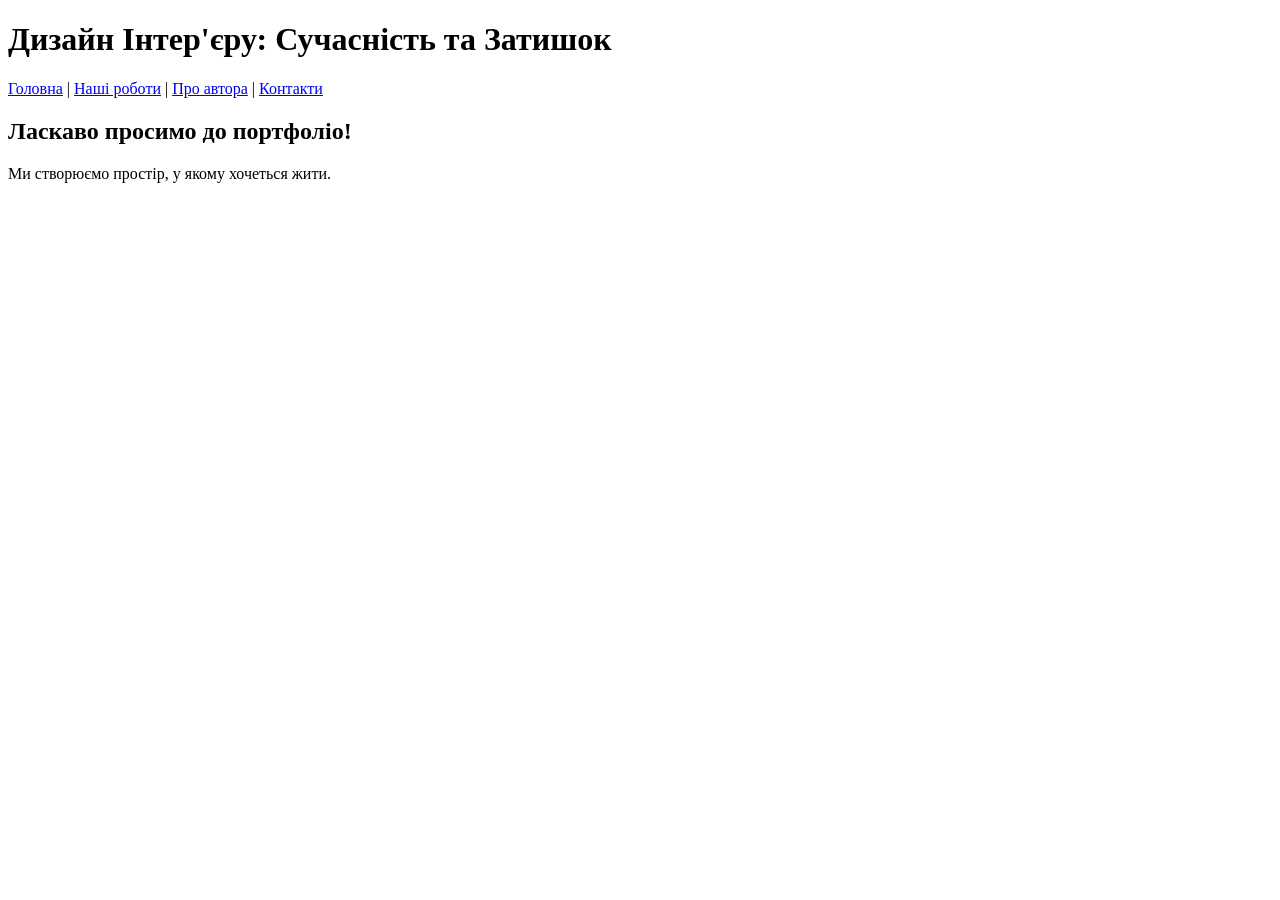
==== index.html @ 1498324f "Повне оновлення файлів з кодом" ====
<!DOCTYPE html>
<html lang="uk">
<head>
    <meta charset="UTF-8">
    <meta name="author" content="Mariia Kv">
    <title>Інтер'єр - Головна</title>
</head>
<body>
    <header>
        <h1>Дизайн Інтер'єру: Сучасність та Затишок</h1>
        <nav>
            <a href="index.html">Головна</a> | 
            <a href="projects.html">Наші роботи</a> | 
            <a href="about.html">Про автора</a> | 
            <a href="contact.html">Контакти</a>
        </nav>
    </header>
    <main>
        <h2>Ласкаво просимо до портфоліо!</h2>
        <p>Ми створюємо простір, у якому хочеться жити.</p>
    </main>
</body>
</html>
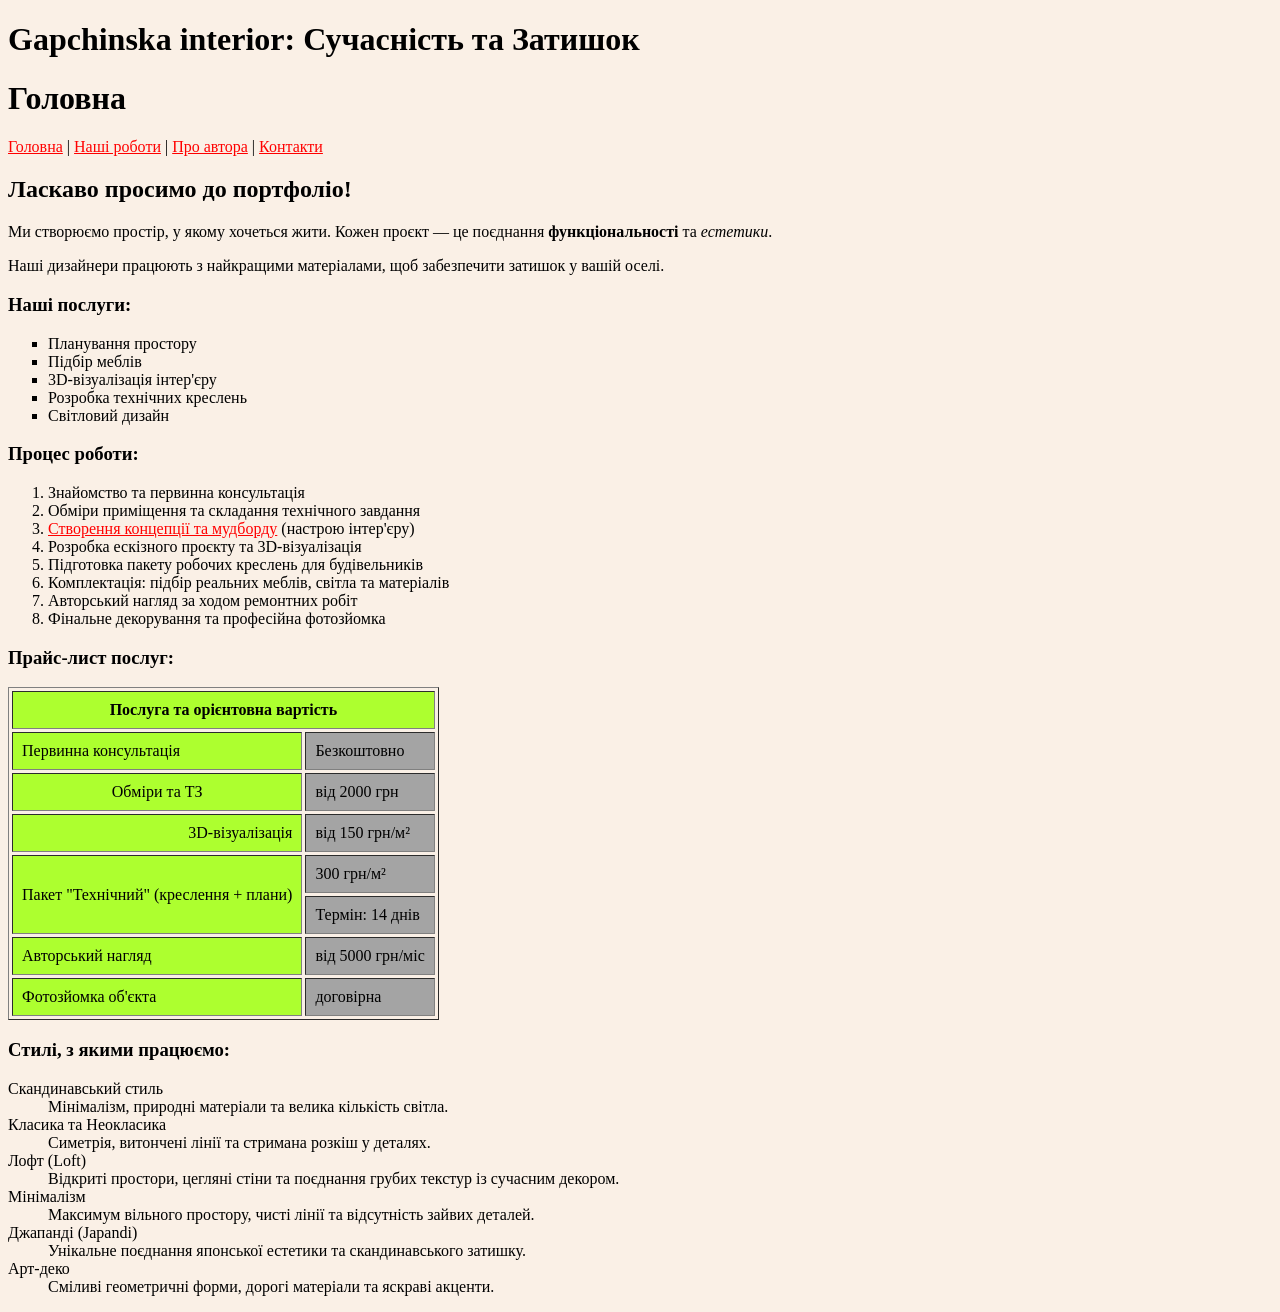
==== commit 3a011ba7: "зміни в усіх файлах відповідно до завдання 2 лаби" ====
--- a/index.html
+++ b/index.html
@@ -1,23 +1,111 @@
 <!DOCTYPE html>
 <html lang="uk">
+
 <head>
     <meta charset="UTF-8">
     <meta name="author" content="Mariia Kv">
     <title>Інтер'єр - Головна</title>
 </head>
-<body>
+
+<body bgcolor="#faf0e6" link="red" vlink="blue" alink="pink">
     <header>
-        <h1>Дизайн Інтер'єру: Сучасність та Затишок</h1>
+        <h1>Gapchinska interior: Сучасність та Затишок</h1>
+        <h1>Головна</h1>
         <nav>
-            <a href="index.html">Головна</a> | 
-            <a href="projects.html">Наші роботи</a> | 
-            <a href="about.html">Про автора</a> | 
+            <a href="index.html">Головна</a> |
+            <a href="projects.html">Наші роботи</a> |
+            <a href="about.html">Про автора</a> |
             <a href="contact.html">Контакти</a>
         </nav>
     </header>
     <main>
-        <h2>Ласкаво просимо до портфоліо!</h2>
-        <p>Ми створюємо простір, у якому хочеться жити.</p>
+        <h2 id="top">Ласкаво просимо до портфоліо!</h2>
+        <p>Ми створюємо простір, у якому хочеться жити. Кожен проєкт — це поєднання <b>функціональності</b> та
+            <i>естетики</i>.
+        </p>
+        <p>Наші дизайнери працюють з найкращими матеріалами, щоб забезпечити затишок у вашій оселі.</p>
+
+        <h3>Наші послуги:</h3>
+        <ul type="square">
+            <li>Планування простору</li>
+            <li>Підбір меблів</li>
+            <li>3D-візуалізація інтер'єру</li>
+            <li>Розробка технічних креслень</li>
+            <li>Світловий дизайн</li>
+        </ul>
+
+        <h3>Процес роботи:</h3>
+        <ol type="1">
+            <li>Знайомство та первинна консультація</li>
+            <li>Обміри приміщення та складання технічного завдання</li>
+            <li><a href="#styles">Створення концепції та мудборду</a> (настрою інтер'єру)</li>
+            <li>Розробка ескізного проєкту та 3D-візуалізація</li>
+            <li>Підготовка пакету робочих креслень для будівельників</li>
+            <li>Комплектація: підбір реальних меблів, світла та матеріалів</li>
+            <li>Авторський нагляд за ходом ремонтних робіт</li>
+            <li>Фінальне декорування та професійна фотозйомка</li>
+        </ol>
+
+<h3>Прайс-лист послуг:</h3>
+        <table border="1" cellspacing="3" cellpadding="9">
+            <colgroup>
+                <col style="background-color: #adff2f;">
+                <col style="background-color: #a4a4a4;">
+            </colgroup>
+            
+            <tr>
+                <th colspan="2">Послуга та орієнтовна вартість</th>
+            </tr>
+            <tr>
+                <td align="left">Первинна консультація</td>
+                <td>Безкоштовно</td>
+            </tr>
+            <tr>
+                <td align="center">Обміри та ТЗ</td>
+                <td>від 2000 грн</td>
+            </tr>
+            <tr>
+                <td align="right">3D-візуалізація</td>
+                <td>від 150 грн/м²</td>
+            </tr>
+            <tr>
+                <td rowspan="2">Пакет "Технічний" (креслення + плани)</td>
+                <td>300 грн/м²</td>
+            </tr>
+            <tr>
+                <td>Термін: 14 днів</td>
+            </tr>
+            <tr>
+                <td>Авторський нагляд</td>
+                <td>від 5000 грн/міс</td>
+            </tr>
+            <tr>
+                <td>Фотозйомка об'єкта</td>
+                <td>договірна</td>
+            </tr>
+        </table>
+
+        <h3 id="styles">Стилі, з якими працюємо:</h3>
+        <dl>
+            <dt>Скандинавський стиль</dt>
+            <dd>Мінімалізм, природні матеріали та велика кількість світла.</dd>
+
+            <dt>Класика та Неокласика</dt>
+            <dd>Симетрія, витончені лінії та стримана розкіш у деталях.</dd>
+
+            <dt>Лофт (Loft)</dt>
+            <dd>Відкриті простори, цегляні стіни та поєднання грубих текстур із сучасним декором.</dd>
+
+            <dt>Мінімалізм</dt>
+            <dd>Максимум вільного простору, чисті лінії та відсутність зайвих деталей.</dd>
+
+            <dt>Джапанді (Japandi)</dt>
+            <dd>Унікальне поєднання японської естетики та скандинавського затишку.</dd>
+
+            <dt>Арт-деко</dt>
+            <dd>Сміливі геометричні форми, дорогі матеріали та яскраві акценти.</dd>
+        </dl>
     </main>
 </body>
+
 </html>
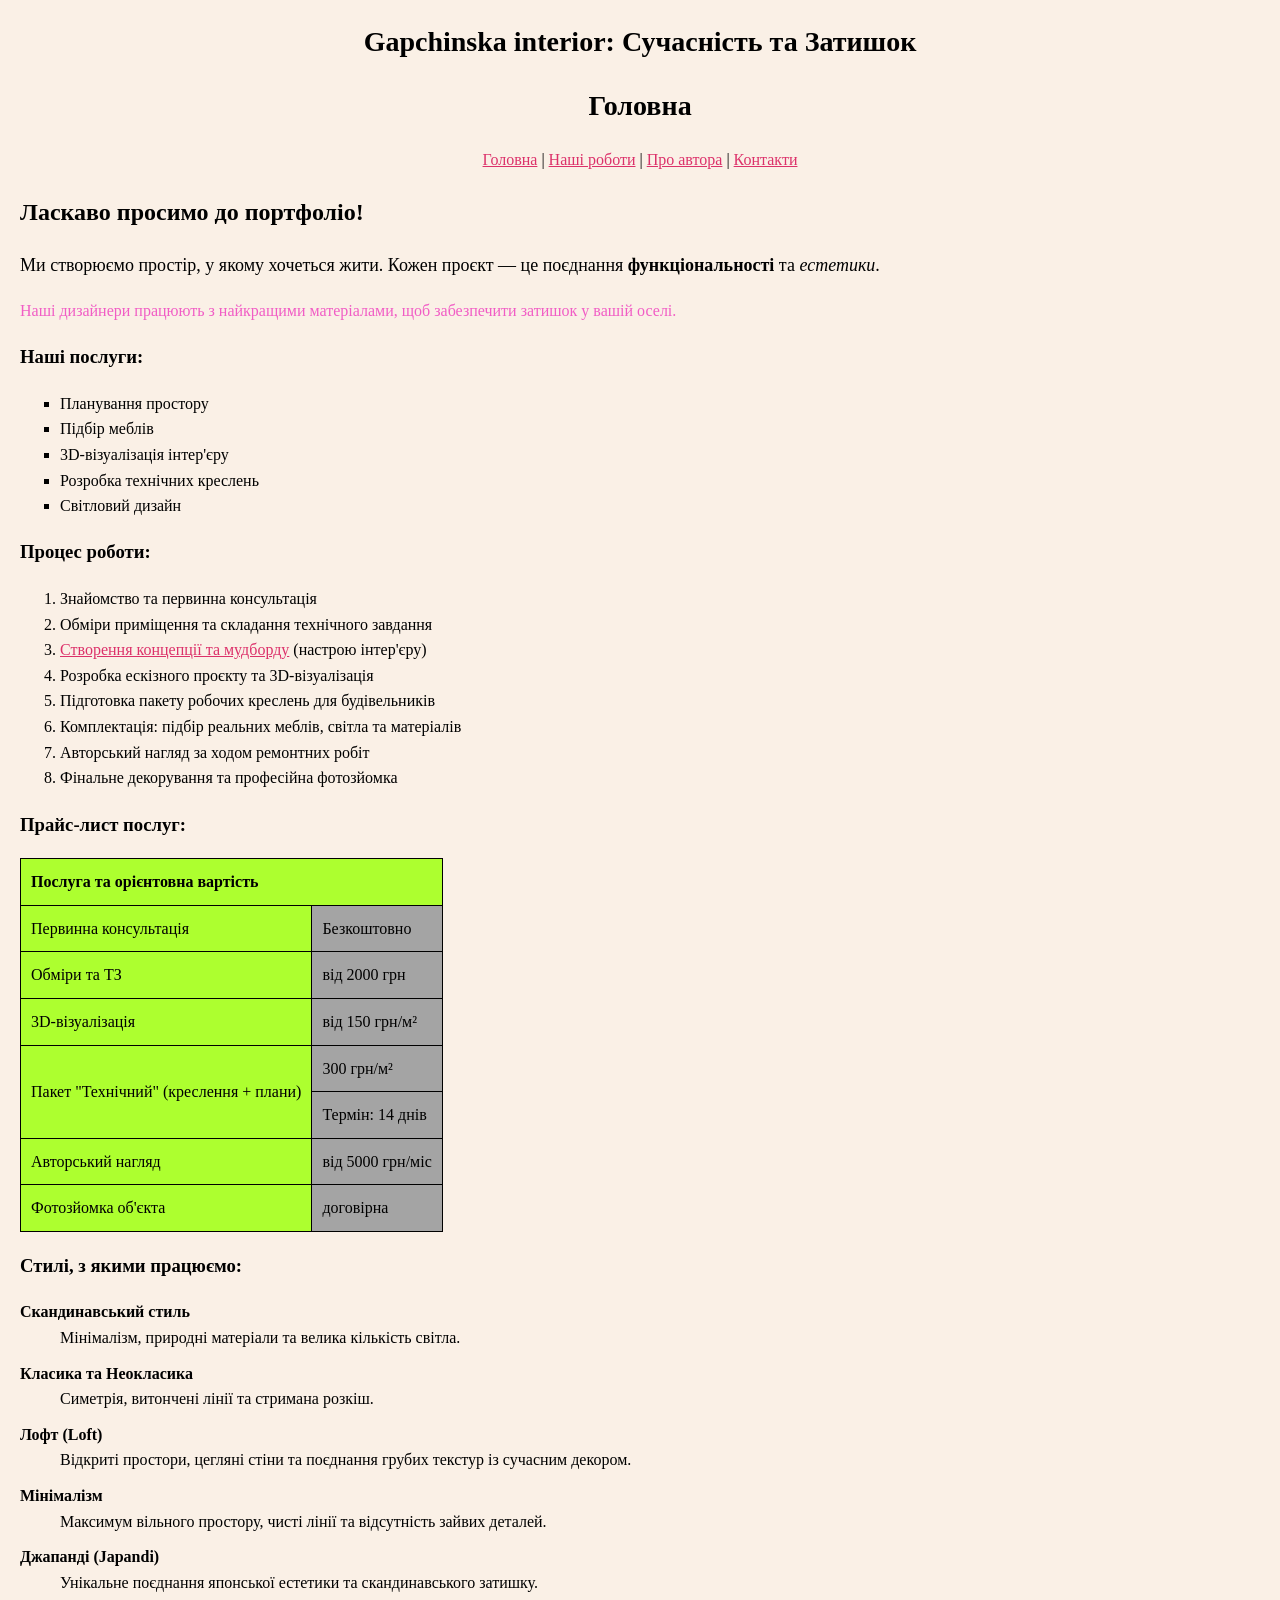
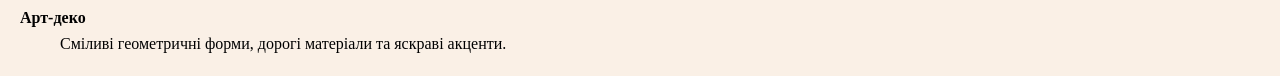
==== commit 1dd01ea7: "3 лаба" ====
--- a/index.html
+++ b/index.html
@@ -1,32 +1,30 @@
 <!DOCTYPE html>
 <html lang="uk">
-
 <head>
     <meta charset="UTF-8">
     <meta name="author" content="Mariia Kv">
     <title>Інтер'єр - Головна</title>
+    <link rel="stylesheet" href="style.css">
+    <style>
+    /* інлайн перевизначення посилань */
+        a { color: rgb(220, 49, 106); } 
+    </style>
 </head>
-
-<body bgcolor="#faf0e6" link="red" vlink="blue" alink="pink">
+<body class="bg-index">
     <header>
         <h1>Gapchinska interior: Сучасність та Затишок</h1>
         <h1>Головна</h1>
-        <nav>
-            <a href="index.html">Головна</a> |
-            <a href="projects.html">Наші роботи</a> |
-            <a href="about.html">Про автора</a> |
-            <a href="contact.html">Контакти</a>
+        <nav id="main-nav">
+            <a href="index.html">Головна</a> | <a href="projects.html">Наші роботи</a> | <a href="about.html">Про автора</a> | <a href="contact.html">Контакти</a>
         </nav>
     </header>
     <main>
-        <h2 id="top">Ласкаво просимо до портфоліо!</h2>
-        <p>Ми створюємо простір, у якому хочеться жити. Кожен проєкт — це поєднання <b>функціональності</b> та
-            <i>естетики</i>.
-        </p>
-        <p>Наші дизайнери працюють з найкращими матеріалами, щоб забезпечити затишок у вашій оселі.</p>
+        <h2>Ласкаво просимо до портфоліо!</h2>
+        <p style="font-size: 18px;">Ми створюємо простір, у якому хочеться жити. Кожен проєкт — це поєднання <b>функціональності</b> та <i>естетики</i>.</p>
+        <p class="text-priority">Наші дизайнери працюють з найкращими матеріалами, щоб забезпечити затишок у вашій оселі.</p>
 
         <h3>Наші послуги:</h3>
-        <ul type="square">
+        <ul>
             <li>Планування простору</li>
             <li>Підбір меблів</li>
             <li>3D-візуалізація інтер'єру</li>
@@ -35,7 +33,7 @@
         </ul>
 
         <h3>Процес роботи:</h3>
-        <ol type="1">
+        <ol>
             <li>Знайомство та первинна консультація</li>
             <li>Обміри приміщення та складання технічного завдання</li>
             <li><a href="#styles">Створення концепції та мудборду</a> (настрою інтер'єру)</li>
@@ -46,53 +44,25 @@
             <li>Фінальне декорування та професійна фотозйомка</li>
         </ol>
 
-<h3>Прайс-лист послуг:</h3>
-        <table border="1" cellspacing="3" cellpadding="9">
-            <colgroup>
-                <col style="background-color: #adff2f;">
-                <col style="background-color: #a4a4a4;">
-            </colgroup>
-            
-            <tr>
-                <th colspan="2">Послуга та орієнтовна вартість</th>
-            </tr>
-            <tr>
-                <td align="left">Первинна консультація</td>
-                <td>Безкоштовно</td>
-            </tr>
-            <tr>
-                <td align="center">Обміри та ТЗ</td>
-                <td>від 2000 грн</td>
-            </tr>
-            <tr>
-                <td align="right">3D-візуалізація</td>
-                <td>від 150 грн/м²</td>
-            </tr>
-            <tr>
-                <td rowspan="2">Пакет "Технічний" (креслення + плани)</td>
-                <td>300 грн/м²</td>
-            </tr>
-            <tr>
-                <td>Термін: 14 днів</td>
-            </tr>
-            <tr>
-                <td>Авторський нагляд</td>
-                <td>від 5000 грн/міс</td>
-            </tr>
-            <tr>
-                <td>Фотозйомка об'єкта</td>
-                <td>договірна</td>
-            </tr>
+        <h3>Прайс-лист послуг:</h3>
+        <table>
+            <tr><th colspan="2" class="col-green">Послуга та орієнтовна вартість</th></tr>
+            <tr><td class="col-green">Первинна консультація</td><td class="col-grey">Безкоштовно</td></tr>
+            <tr><td class="col-green">Обміри та ТЗ</td><td class="col-grey">від 2000 грн</td></tr>
+            <tr><td class="col-green">3D-візуалізація</td><td class="col-grey">від 150 грн/м²</td></tr>
+            <tr><td rowspan="2" class="col-green">Пакет "Технічний" (креслення + плани)</td><td class="col-grey">300 грн/м²</td></tr><tr><td class="col-grey">Термін: 14 днів</td></tr>
+            <tr><td class="col-green">Авторський нагляд</td><td class="col-grey">від 5000 грн/міс</td></tr>
+            <tr><td class="col-green">Фотозйомка об'єкта</td><td class="col-grey">договірна</td></tr>
         </table>
 
         <h3 id="styles">Стилі, з якими працюємо:</h3>
         <dl>
             <dt>Скандинавський стиль</dt>
             <dd>Мінімалізм, природні матеріали та велика кількість світла.</dd>
-
+            
             <dt>Класика та Неокласика</dt>
-            <dd>Симетрія, витончені лінії та стримана розкіш у деталях.</dd>
-
+            <dd>Симетрія, витончені лінії та стримана розкіш.</dd>
+            
             <dt>Лофт (Loft)</dt>
             <dd>Відкриті простори, цегляні стіни та поєднання грубих текстур із сучасним декором.</dd>
 
@@ -107,5 +77,4 @@
         </dl>
     </main>
 </body>
-
 </html>
--- a/style.css
+++ b/style.css
@@ -0,0 +1,105 @@
+/* сел. тегів */
+html {
+    overflow-y: scroll;
+}
+
+body {
+    background-color: #90d5ea;
+    font-family: Georgia, serif;
+    font-size: 16px;
+    line-height: 1.6;
+    margin: 20px;
+    text-align: left; 
+}
+
+h1 {
+    font-size: 28px;
+    color: #000000;
+    text-align: center; 
+}
+
+h2, h3 {
+    color: #000000;
+}
+
+/* зовнішній стиль посилань */
+a {
+    color: black; 
+    text-decoration: underline;
+}
+
+/* списки */
+ul {
+    list-style-type: square; 
+    padding-left: 40px;
+}
+
+ol {
+    list-style-type: decimal;
+    padding-left: 40px;
+}
+
+dl {
+    margin-top: 15px;
+}
+
+dt {
+    font-weight: bold;
+}
+
+dd {
+    margin-bottom: 10px;
+}
+
+table {
+    width: auto ;
+    border-collapse: collapse;
+}
+
+th, td {
+    padding: 10px;
+    border: 1px solid rgb(0, 0, 0);
+}
+
+/* сел. класів */
+
+/* фон для сторінок */
+.bg-index { background-color: #faf0e6; }
+.bg-about { background-color: #e6e6fa; }
+.bg-projects { background-color: #ffffe0; }
+.bg-contact { background-color: #e0f7fa; }
+
+.col-green { background-color: #adff2f; }
+.col-grey { background-color: #a4a4a4; }
+
+.header-pink { background-color: #db7093; }
+
+/* клас для !important */
+.text-priority {
+    color: rgb(241, 93, 197) !important;
+}
+ 
+.table-projects {
+    width: 100%;
+    margin-bottom: 20px;
+}
+
+/* контейнер для карти */
+#map-container {
+    text-align: center;
+}
+
+#map-container iframe {
+    border: 1px solid black;
+}
+
+/* сел. ідентифікаторів */
+#main-nav {
+    text-align: center;
+    margin-bottom: 20px;
+}
+
+#map-container {
+    text-align: center;
+    margin-top: 20px;
+}
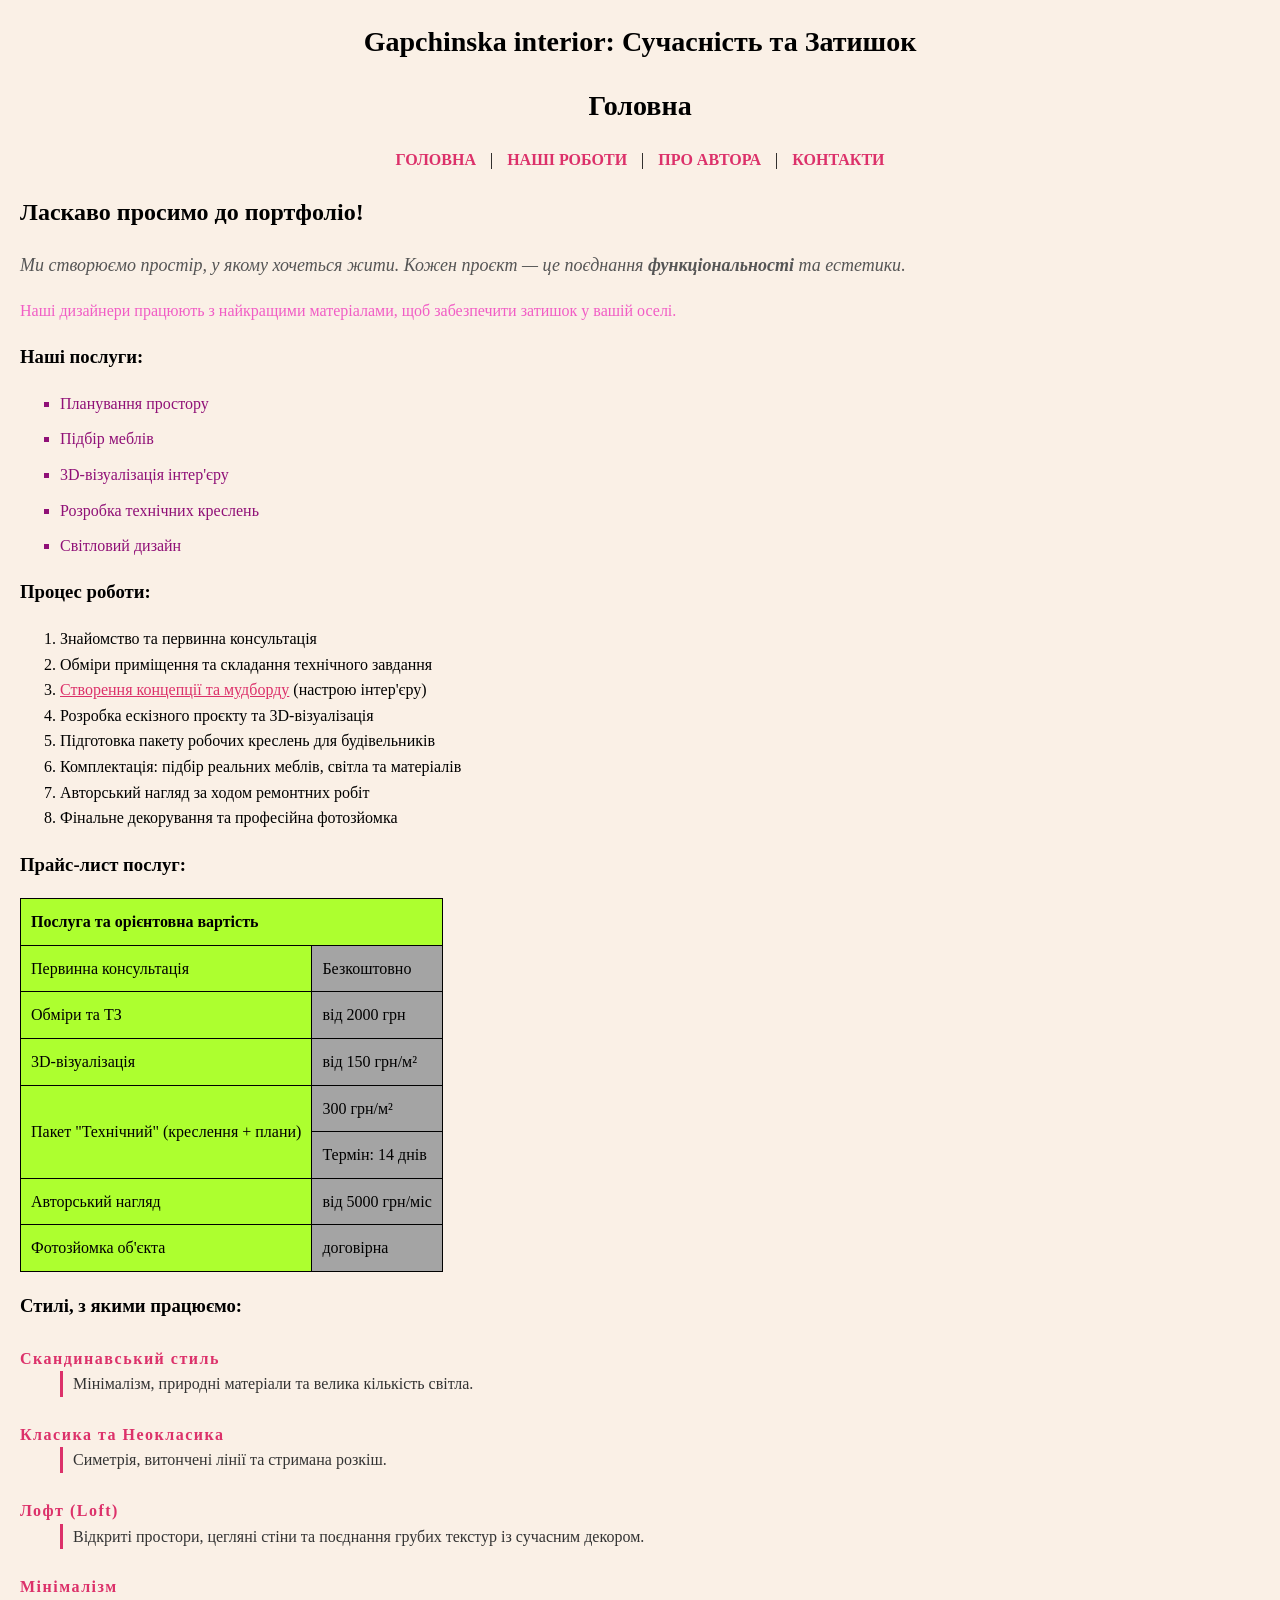
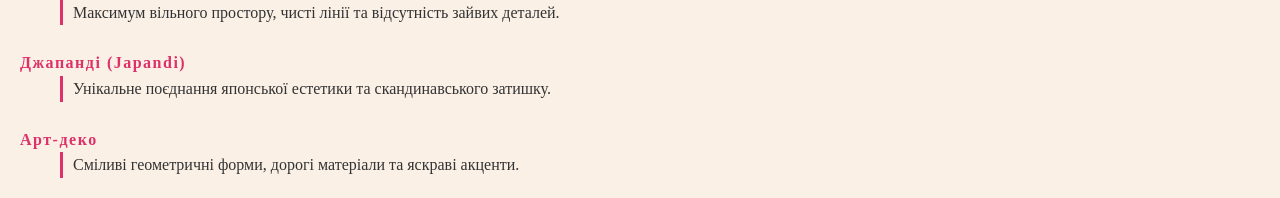
==== commit 3796e7a3: "4 Лабораторна, додані контекстні, дочірні та сусідні селектори" ====
--- a/index.html
+++ b/index.html
@@ -6,7 +6,6 @@
     <title>Інтер'єр - Головна</title>
     <link rel="stylesheet" href="style.css">
     <style>
-    /* інлайн перевизначення посилань */
         a { color: rgb(220, 49, 106); } 
     </style>
 </head>
--- a/style.css
+++ b/style.css
@@ -61,9 +61,40 @@
     border: 1px solid rgb(0, 0, 0);
 }
 
+h2 + p {
+    font-style: italic;
+    color: #555;
+    margin-top: 0;
+}
+
+dt + dd {
+    border-left: 3px solid rgb(220, 49, 106);
+    padding-left: 10px;
+    margin-bottom: 20px;
+    color: #333;
+}
+
+ul li {
+    color: #901077; 
+    margin-bottom: 10px;
+    font-weight: 500;
+}
+
+dl dt {
+    color: rgb(220, 49, 106);
+    font-weight: 800;           
+    letter-spacing: 1.5px;      
+    margin-top: 25px;           
+}
+
+nav > a {
+    text-decoration: none; 
+    text-transform: uppercase; 
+    font-weight: bold;
+    padding: 5px 10px;
+}
+
 /* сел. класів */
-
-/* фон для сторінок */
 .bg-index { background-color: #faf0e6; }
 .bg-about { background-color: #e6e6fa; }
 .bg-projects { background-color: #ffffe0; }
@@ -74,7 +105,6 @@
 
 .header-pink { background-color: #db7093; }
 
-/* клас для !important */
 .text-priority {
     color: rgb(241, 93, 197) !important;
 }
@@ -84,7 +114,6 @@
     margin-bottom: 20px;
 }
 
-/* контейнер для карти */
 #map-container {
     text-align: center;
 }
@@ -102,4 +131,5 @@
 #map-container {
     text-align: center;
     margin-top: 20px;
-}+}
+
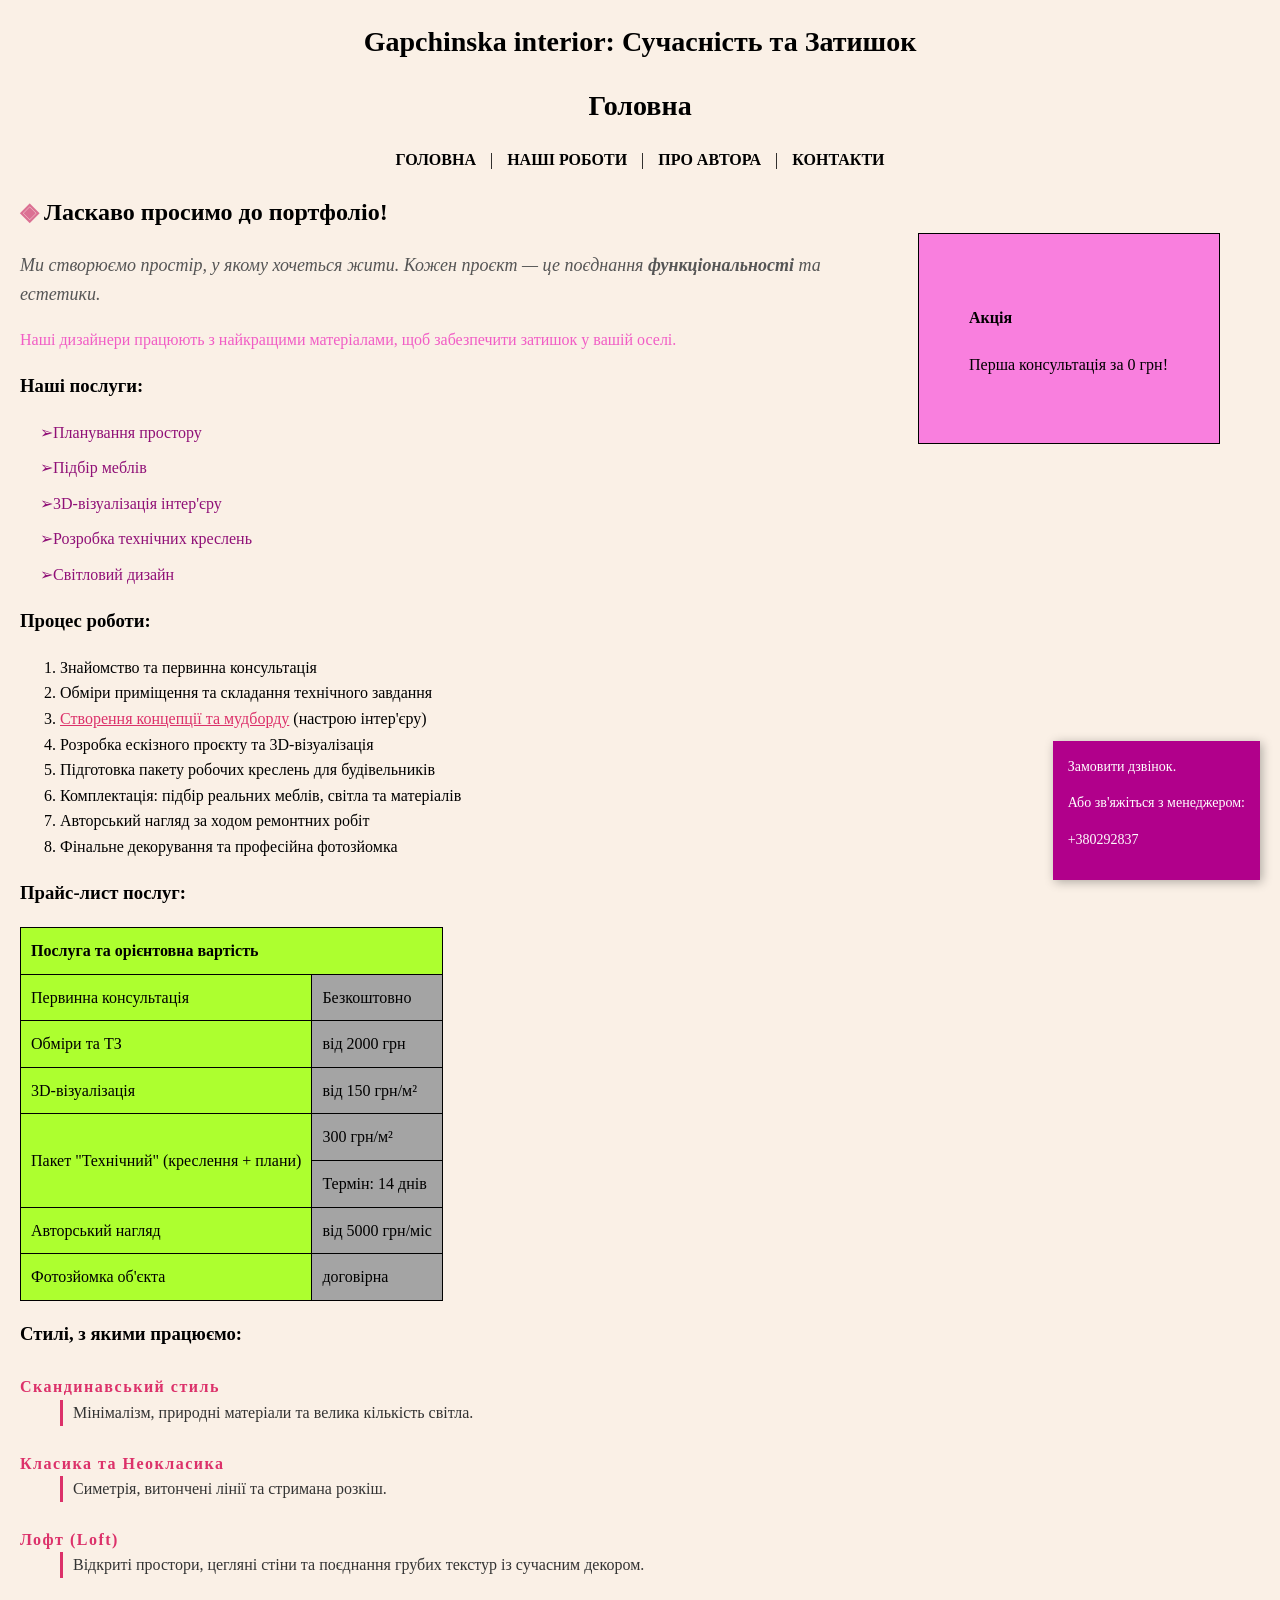
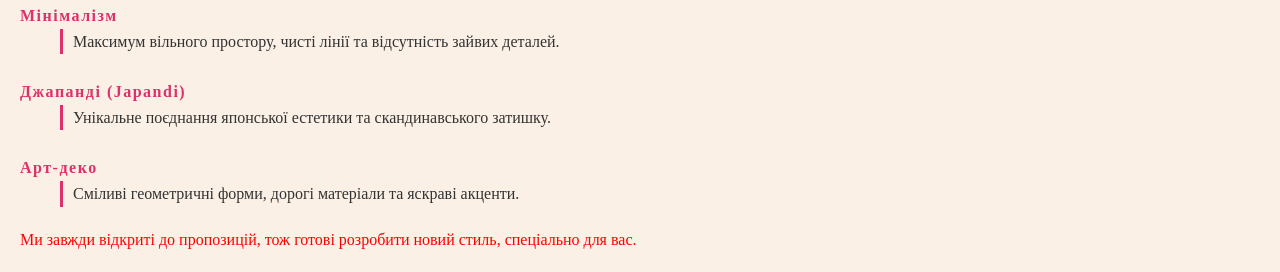
==== commit 8e45236c: "5 лаба" ====
--- a/index.html
+++ b/index.html
@@ -18,12 +18,16 @@
         </nav>
     </header>
     <main>
+        <div class="promo-box">
+            <h4>Акція</h4>
+            <p>Перша консультація за <span>0</span> грн!</p> </div>
+
         <h2>Ласкаво просимо до портфоліо!</h2>
         <p style="font-size: 18px;">Ми створюємо простір, у якому хочеться жити. Кожен проєкт — це поєднання <b>функціональності</b> та <i>естетики</i>.</p>
         <p class="text-priority">Наші дизайнери працюють з найкращими матеріалами, щоб забезпечити затишок у вашій оселі.</p>
 
         <h3>Наші послуги:</h3>
-        <ul>
+        <ul class="services-list">
             <li>Планування простору</li>
             <li>Підбір меблів</li>
             <li>3D-візуалізація інтер'єру</li>
@@ -74,6 +78,9 @@
             <dt>Арт-деко</dt>
             <dd>Сміливі геометричні форми, дорогі матеріали та яскраві акценти.</dd>
         </dl>
+    <div class="contact-sticky">
+            Замовити дзвінок.<p> Або зв'яжіться з менеджером:</p><p>+380292837</p>
+    </div>
     </main>
 </body>
 </html>
--- a/style.css
+++ b/style.css
@@ -133,3 +133,57 @@
     margin-top: 20px;
 }
 
+
+h2:before { content: "◈ "; color: #db7093; } /* Символ перед заголовком */
+
+.services-list {
+    list-style-type: none;
+    padding-left: 20px;    
+}
+.services-list li:before {
+    content: "\27A2";
+}
+
+dl:after {
+    content: "Ми завжди відкриті до пропозицій, тож готові розробити новий стиль, спеціально для вас.";
+    font-size: 16px;
+    color: red;
+}
+/* псевдокласи для посилань */
+nav a:link { color: black; text-decoration: none; }
+nav a:visited { color: #555; }
+nav a:hover { color: rgb(42, 239, 55); text-decoration: underline; }
+nav a:active { color: red; }
+
+h3:first-child {
+    font-size: 20px;
+    color: #005348;
+    font-style: italic
+}
+
+.promo-box {
+    float: right;
+    width: 200px;
+    border: 1px solid #000;
+    padding: 50px;
+    margin: 40px;
+    background-color: #f97fde;
+}
+
+.artist-name {
+    color: #901077;
+    font-weight: bold;
+    border-bottom: 1px dashed #901077;
+}
+
+.contact-sticky {
+    position: fixed;  /* фіксація відносно вікна браузера */
+    bottom: 20px;
+    right: 20px;       
+    background-color: #b1008b;
+    color: #fff;
+    padding: 15px;
+    font-size: 14px;
+    cursor: pointer;
+    box-shadow: 2px 2px 10px rgba(0,0,0,0.3);
+}
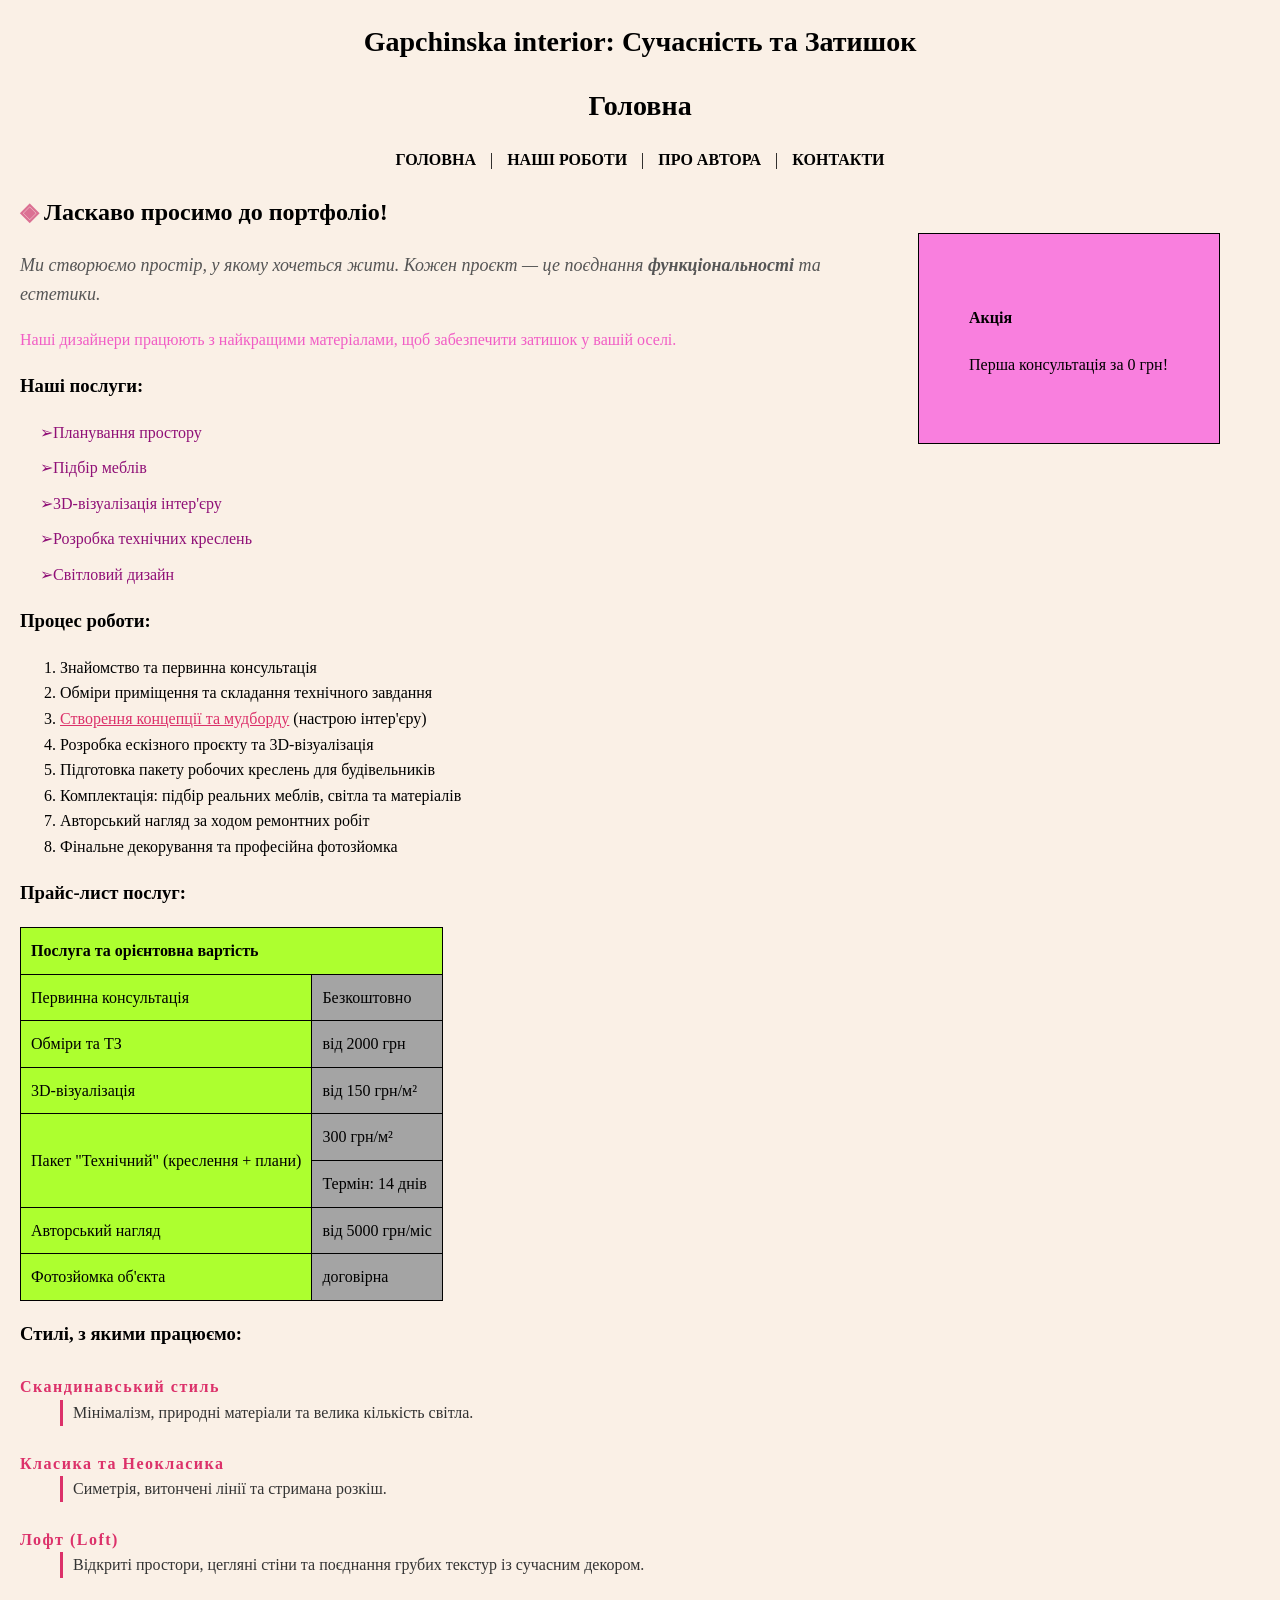
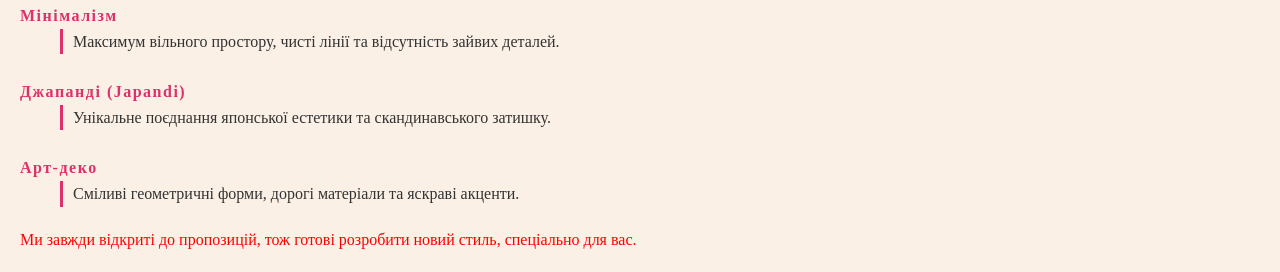
==== commit 90668148: "6 лабораторна робота, всі зміни" ====
--- a/index.html
+++ b/index.html
@@ -78,9 +78,20 @@
             <dt>Арт-деко</dt>
             <dd>Сміливі геометричні форми, дорогі матеріали та яскраві акценти.</dd>
         </dl>
-    <div class="contact-sticky">
-            Замовити дзвінок.<p> Або зв'яжіться з менеджером:</p><p>+380292837</p>
-    </div>
     </main>
+
+        <script>
+        // Внутрішній скрипт
+        alert("Вітаємо на нашому сайті інтер'єрів!");
+    
+        let isInterested = confirm("Бажаєте отримати безкоштовну консультацію?");
+    
+        if (isInterested) {
+            let userName = prompt("Як вас звати?", "Гість");
+            alert("Дякуємо, " + userName + "! Ми зв'яжемося з вами найближчим часом.");
+        } else {
+            alert("Гарного перегляду нашого портфоліо!");
+        }
+        </script>
 </body>
 </html>
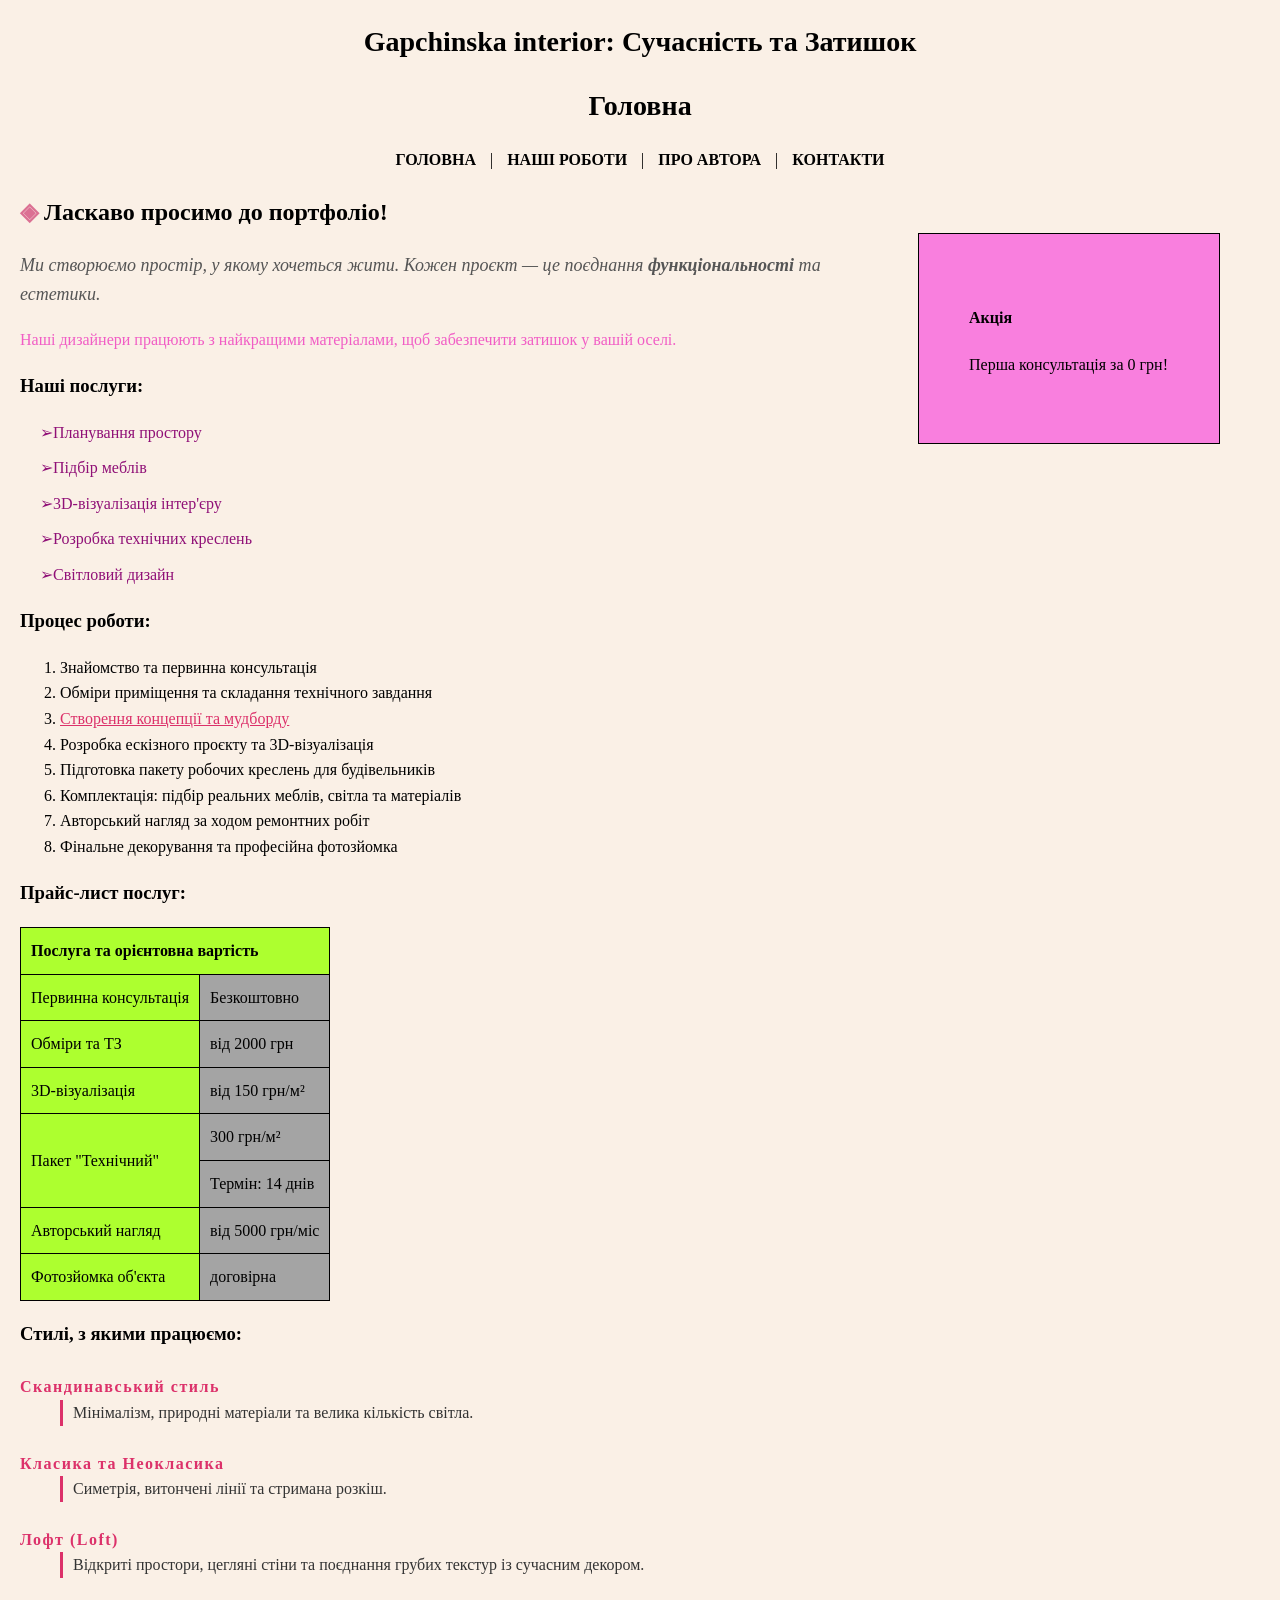
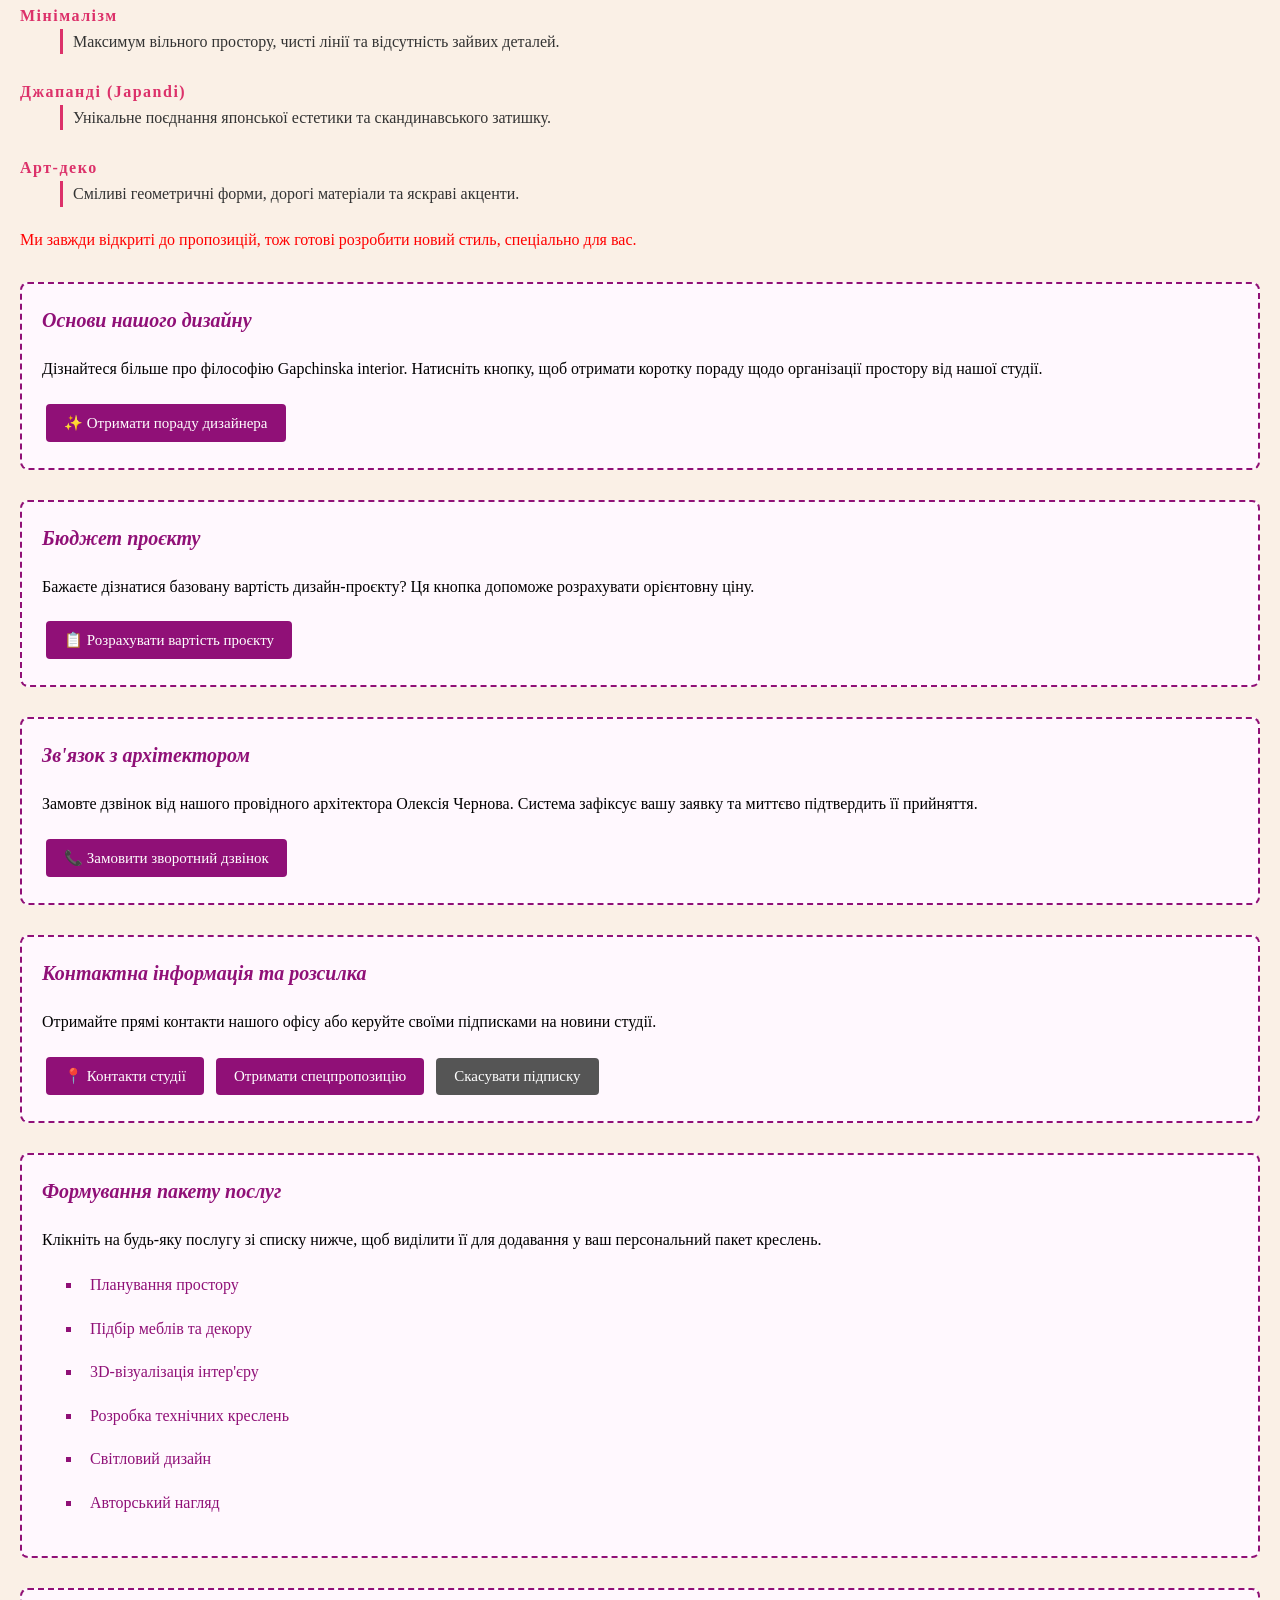
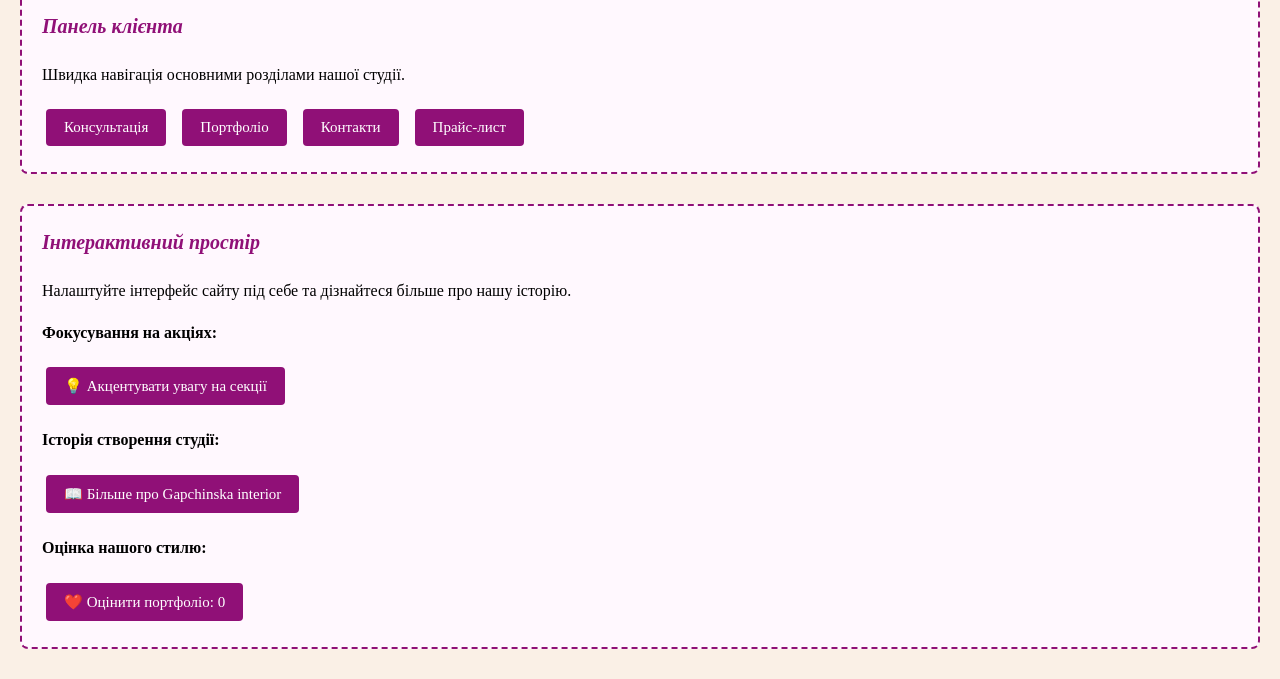
==== commit 7e345e0c: "7 лаба" ====
--- a/index.html
+++ b/index.html
@@ -1,4 +1,4 @@
-<!DOCTYPE html>
+<!-- <!DOCTYPE html>
 <html lang="uk">
 <head>
     <meta charset="UTF-8">
@@ -94,4 +94,228 @@
         }
         </script>
 </body>
+</html> -->
+
+
+
+
+
+<!DOCTYPE html>
+<html lang="uk">
+<head>
+    <meta charset="UTF-8">
+    <meta name="author" content="Mariia Kv">
+    <title>Інтер'єр - Головна</title>
+    <link rel="stylesheet" href="style.css">
+    <style>
+        a { color: rgb(220, 49, 106); }
+
+        /* ---- стилі для лабораторної ---- */
+        .lab-section {
+            border: 2px dashed #901077;
+            padding: 20px;
+            margin: 30px 0;
+            background: #fff8fe;
+            border-radius: 8px;
+        }
+        .lab-section h3 {
+            color: #901077;
+            margin-top: 0;
+        }
+        .lab-btn {
+            background: #901077;
+            color: #fff;
+            border: none;
+            padding: 10px 18px;
+            margin: 6px 4px;
+            cursor: pointer;
+            border-radius: 4px;
+            font-size: 15px;
+            font-family: Georgia, serif;
+        }
+        .lab-btn:hover { background: #b1008b; }
+        .lab-btn:disabled { background: #aaa; cursor: default; }
+
+        /* підсвітка від поведінки */
+        .behavior-highlight {
+            outline: 3px solid #f97fde;
+            background: #fff0fb !important;
+        }
+
+        /* підсвітка активного <li> */
+        #services-list-lab li {
+            cursor: pointer;
+            padding: 4px 8px;
+            border-radius: 4px;
+            transition: background 0.2s;
+        }
+        #services-list-lab li:hover { background: #ffe6f9; }
+
+        /* меню кнопок делегування */
+        #action-menu {
+            display: flex;
+            flex-wrap: wrap;
+            gap: 8px;
+            margin-top: 10px;
+        }
+    </style>
+</head>
+<body class="bg-index">
+    <header>
+        <h1>Gapchinska interior: Сучасність та Затишок</h1>
+        <h1>Головна</h1>
+        <nav id="main-nav">
+            <a href="index.html">Головна</a> | <a href="projects.html">Наші роботи</a> | <a href="about.html">Про автора</a> | <a href="contact.html">Контакти</a>
+        </nav>
+    </header>
+    <main>
+        <div class="promo-box">
+            <h4>Акція</h4>
+            <p>Перша консультація за <span>0</span> грн!</p>
+        </div>
+
+        <h2>Ласкаво просимо до портфоліо!</h2>
+        <p style="font-size: 18px;">Ми створюємо простір, у якому хочеться жити. Кожен проєкт — це поєднання <b>функціональності</b> та <i>естетики</i>.</p>
+        <p class="text-priority">Наші дизайнери працюють з найкращими матеріалами, щоб забезпечити затишок у вашій оселі.</p>
+
+        <h3>Наші послуги:</h3>
+        <ul class="services-list">
+            <li>Планування простору</li>
+            <li>Підбір меблів</li>
+            <li>3D-візуалізація інтер'єру</li>
+            <li>Розробка технічних креслень</li>
+            <li>Світловий дизайн</li>
+        </ul>
+
+        <h3>Процес роботи:</h3>
+        <ol>
+            <li>Знайомство та первинна консультація</li>
+            <li>Обміри приміщення та складання технічного завдання</li>
+            <li><a href="#styles">Створення концепції та мудборду</a></li>
+            <li>Розробка ескізного проєкту та 3D-візуалізація</li>
+            <li>Підготовка пакету робочих креслень для будівельників</li>
+            <li>Комплектація: підбір реальних меблів, світла та матеріалів</li>
+            <li>Авторський нагляд за ходом ремонтних робіт</li>
+            <li>Фінальне декорування та професійна фотозйомка</li>
+        </ol>
+
+        <h3>Прайс-лист послуг:</h3>
+        <table>
+            <tr><th colspan="2" class="col-green">Послуга та орієнтовна вартість</th></tr>
+            <tr><td class="col-green">Первинна консультація</td><td class="col-grey">Безкоштовно</td></tr>
+            <tr><td class="col-green">Обміри та ТЗ</td><td class="col-grey">від 2000 грн</td></tr>
+            <tr><td class="col-green">3D-візуалізація</td><td class="col-grey">від 150 грн/м²</td></tr>
+            <tr><td rowspan="2" class="col-green">Пакет "Технічний"</td><td class="col-grey">300 грн/м²</td></tr>
+            <tr><td class="col-grey">Термін: 14 днів</td></tr>
+            <tr><td class="col-green">Авторський нагляд</td><td class="col-grey">від 5000 грн/міс</td></tr>
+            <tr><td class="col-green">Фотозйомка об'єкта</td><td class="col-grey">договірна</td></tr>
+        </table>
+
+        <h3 id="styles">Стилі, з якими працюємо:</h3>
+        <dl>
+            <dt>Скандинавський стиль</dt><dd>Мінімалізм, природні матеріали та велика кількість світла.</dd>
+            <dt>Класика та Неокласика</dt><dd>Симетрія, витончені лінії та стримана розкіш.</dd>
+            <dt>Лофт (Loft)</dt><dd>Відкриті простори, цегляні стіни та поєднання грубих текстур із сучасним декором.</dd>
+            <dt>Мінімалізм</dt><dd>Максимум вільного простору, чисті лінії та відсутність зайвих деталей.</dd>
+            <dt>Джапанді (Japandi)</dt><dd>Унікальне поєднання японської естетики та скандинавського затишку.</dd>
+            <dt>Арт-деко</dt><dd>Сміливі геометричні форми, дорогі матеріали та яскраві акценти.</dd>
+        </dl>
+
+        <!-- 7 ПОДІЇ JS-->
+
+        <div class="lab-section">
+            <h3>Основи нашого дизайну</h3>
+            <p>Дізнайтеся більше про філософію Gapchinska interior. Натисніть кнопку, щоб отримати коротку пораду щодо організації простору від нашої студії.</p>
+            <!-- обробник через атрибут -->
+            <button class="lab-btn" onclick="handleAttrClick()">
+                ✨ Отримати пораду дизайнера
+            </button>
+        </div>
+
+        <div class="lab-section">
+            <h3>Бюджет проєкту</h3>
+            <p>Бажаєте дізнатися базовану вартість дизайн-проєкту? Ця кнопка допоможе розрахувати орієнтовну ціну.</p>
+            
+            <button class="lab-btn" id="btn-prop">
+                📋 Розрахувати вартість проєкту
+            </button>
+        </div>
+
+        <div class="lab-section">
+            <h3>Зв'язок з архітектором</h3>
+            <p>Замовте дзвінок від нашого провідного архітектора Олексія Чернова. Система зафіксує вашу заявку та миттєво підтвердить її прийняття.</p>
+            
+            <button class="lab-btn" id="btn-multi">
+                📞 Замовити зворотний дзвінок
+            </button>
+        </div>
+
+        <div class="lab-section">
+            <h3>Контактна інформація та розсилка</h3>
+            <p>Отримайте прямі контакти нашого офісу або керуйте своїми підписками на новини студії.</p>
+            
+            <button class="lab-btn" id="btn-obj">📍 Контакти студії</button>
+            
+            <button class="lab-btn" id="btn-remove-target">Отримати спецпропозицію</button>
+            <button class="lab-btn" id="btn-remove" style="background: #555;">Скасувати підписку</button>
+        </div>
+
+        <div class="lab-section">
+            <h3>Формування пакету послуг</h3>
+            <p>Клікніть на будь-яку послугу зі списку нижче, щоб виділити її для додавання у ваш персональний пакет креслень.</p>
+            
+            <ul id="services-list-lab">
+                <li>Планування простору</li>
+                <li>Підбір меблів та декору</li>
+                <li>3D-візуалізація інтер'єру</li>
+                <li>Розробка технічних креслень</li>
+                <li>Світловий дизайн</li>
+                <li>Авторський нагляд</li>
+            </ul>
+        </div>
+
+        <div class="lab-section">
+            <h3>Панель клієнта</h3>
+            <p>Швидка навігація основними розділами нашої студії.</p>
+            
+            <div id="action-menu">
+                <button class="lab-btn" data-action="consultation">Консультація</button>
+                <button class="lab-btn" data-action="portfolio">Портфоліо</button>
+                <button class="lab-btn" data-action="contact">Контакти</button>
+                <button class="lab-btn" data-action="price">Прайс-лист</button>
+            </div>
+        </div>
+
+        <div class="lab-section" id="behavior-demo-box">
+            <h3>Інтерактивний простір</h3>
+            <p>Налаштуйте інтерфейс сайту під себе та дізнайтеся більше про нашу історію.</p>
+
+            <p><b>Фокусування на акціях:</b></p>
+            <button class="lab-btn"
+                    data-behavior="highlight-box"
+                    data-target="behavior-demo-box">
+                💡 Акцентувати увагу на секції
+            </button>
+
+            <p><b>Історія створення студії:</b></p>
+            <button class="lab-btn"
+                    data-behavior="show-info"
+                    data-target="hidden-info">
+                📖 Більше про Gapchinska interior
+            </button>
+            <div id="hidden-info" hidden style="background:#ffe6f9; padding:10px; margin-top:8px; border-radius:4px; border-left: 4px solid #db7093;">
+                🏠 Наша студія була заснована з метою поєднати естетику класичного мистецтва та сучасну функціональність. Ми віримо, що кожен квадратний метр вашої оселі має працювати на ваш комфорт.
+            </div>
+
+            <p><b>Оцінка нашого стилю:</b></p>
+            <input class="lab-btn" type="button"
+                   data-behavior="counter"
+                   data-count="0"
+                   value="❤️ Оцінити портфоліо: 0">
+        </div>
+
+    </main>
+
+    <script src="script.js"></script>
+</body>
 </html>
